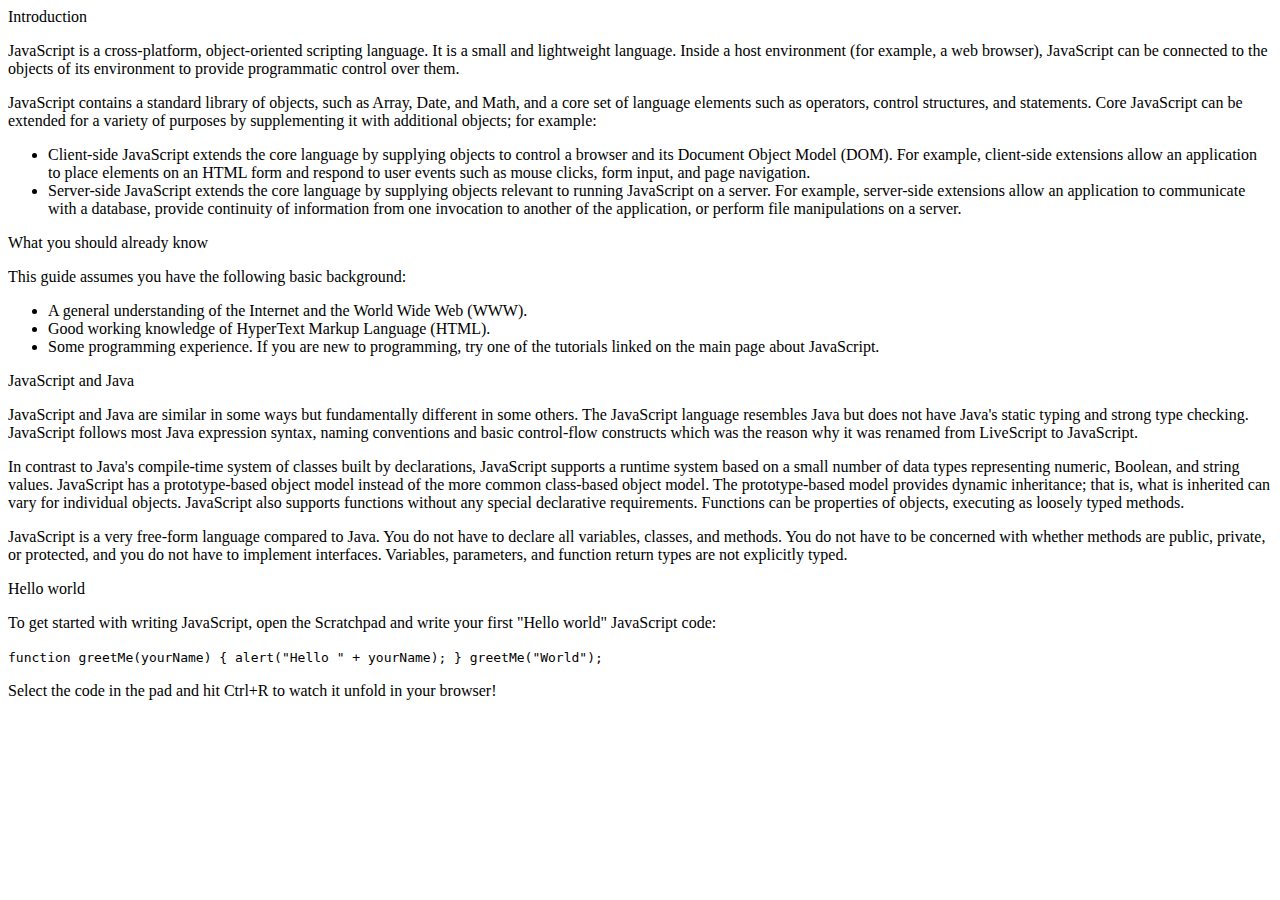
==== technical Documentation page/index.html @ 9de4dbf8 "last progress" ====
<!DOCTYPE html>
    <html>
        <head>
            <title>technical-documentation-page</title>
            <link rel="stylesheet" href="./style.css">
        </head>
        <body>
            <main id="main-doc">
                <section class="main-section" id="introduction">
                    <header>Introduction</header>
                    <article>
                        <p>JavaScript is a cross-platform, object-oriented scripting language. It is a small and lightweight language. Inside a host environment (for example, a web browser), JavaScript can be connected to the objects of its environment to provide programmatic control over them.</p>
                        <p>JavaScript contains a standard library of objects, such as Array, Date, and Math, and a core set of language elements such as operators, control structures, and statements. Core JavaScript can be extended for a variety of purposes by supplementing it with additional objects; for example: </p>
                        <ul>
                            <li>Client-side JavaScript extends the core language by supplying objects to control a browser and its Document Object Model (DOM). For example, client-side extensions allow an application to place elements on an HTML form and respond to user events such as mouse clicks, form input, and page navigation.</li>
                            <li>Server-side JavaScript extends the core language by supplying objects relevant to running JavaScript on a server. For example, server-side extensions allow an application to communicate with a database, provide continuity of information from one invocation to another of the application, or perform file manipulations on a server.</li>   
                        </ul>
                    </article>
                </section>
                <section class="main-section" id="What-you-should-already-know">
                    <header>What you should already know</header>
                    <article>
                        <p>This guide assumes you have the following basic background:</p>
                        <ul>
                            <li>A general understanding of the Internet and the World Wide Web (WWW).</li>
                            <li>Good working knowledge of HyperText Markup Language (HTML).</li>
                            <li>Some programming experience. If you are new to programming, try one of the tutorials linked on the main page about JavaScript.</li>
                        </ul>
                    </article>
                </section>
                <section class="main-section" id="javascript-and-java">
                    <header>JavaScript and Java</header>
                    <article>
                        <p>JavaScript and Java are similar in some ways but fundamentally different in some others. The JavaScript language resembles Java but does not have Java's static typing and strong type checking. JavaScript follows most Java expression syntax, naming conventions and basic control-flow constructs which was the reason why it was renamed from LiveScript to JavaScript.</p>
                        <p>In contrast to Java's compile-time system of classes built by declarations, JavaScript supports a runtime system based on a small number of data types representing numeric, Boolean, and string values. JavaScript has a prototype-based object model instead of the more common class-based object model. The prototype-based model provides dynamic inheritance; that is, what is inherited can vary for individual objects. JavaScript also supports functions without any special declarative requirements. Functions can be properties of objects, executing as loosely typed methods.</p>
                        <p>JavaScript is a very free-form language compared to Java. You do not have to declare all variables, classes, and methods. You do not have to be concerned with whether methods are public, private, or protected, and you do not have to implement interfaces. Variables, parameters, and function return types are not explicitly typed.</p>
                    </article>
                </section>
                <section class="main-section" id="Hello-world">
                    <header>Hello world</header>
                    <article>
                        <p>To get started with writing JavaScript, open the Scratchpad and write your first "Hello world" JavaScript code:</p>
                        <code>function greetMe(yourName) { alert("Hello " + yourName); }
                            greetMe("World");</code>
                        <p>Select the code in the pad and hit Ctrl+R to watch it unfold in your browser!</p>
                    </article>
                    </section>
            </main>
        </body>
    </html>
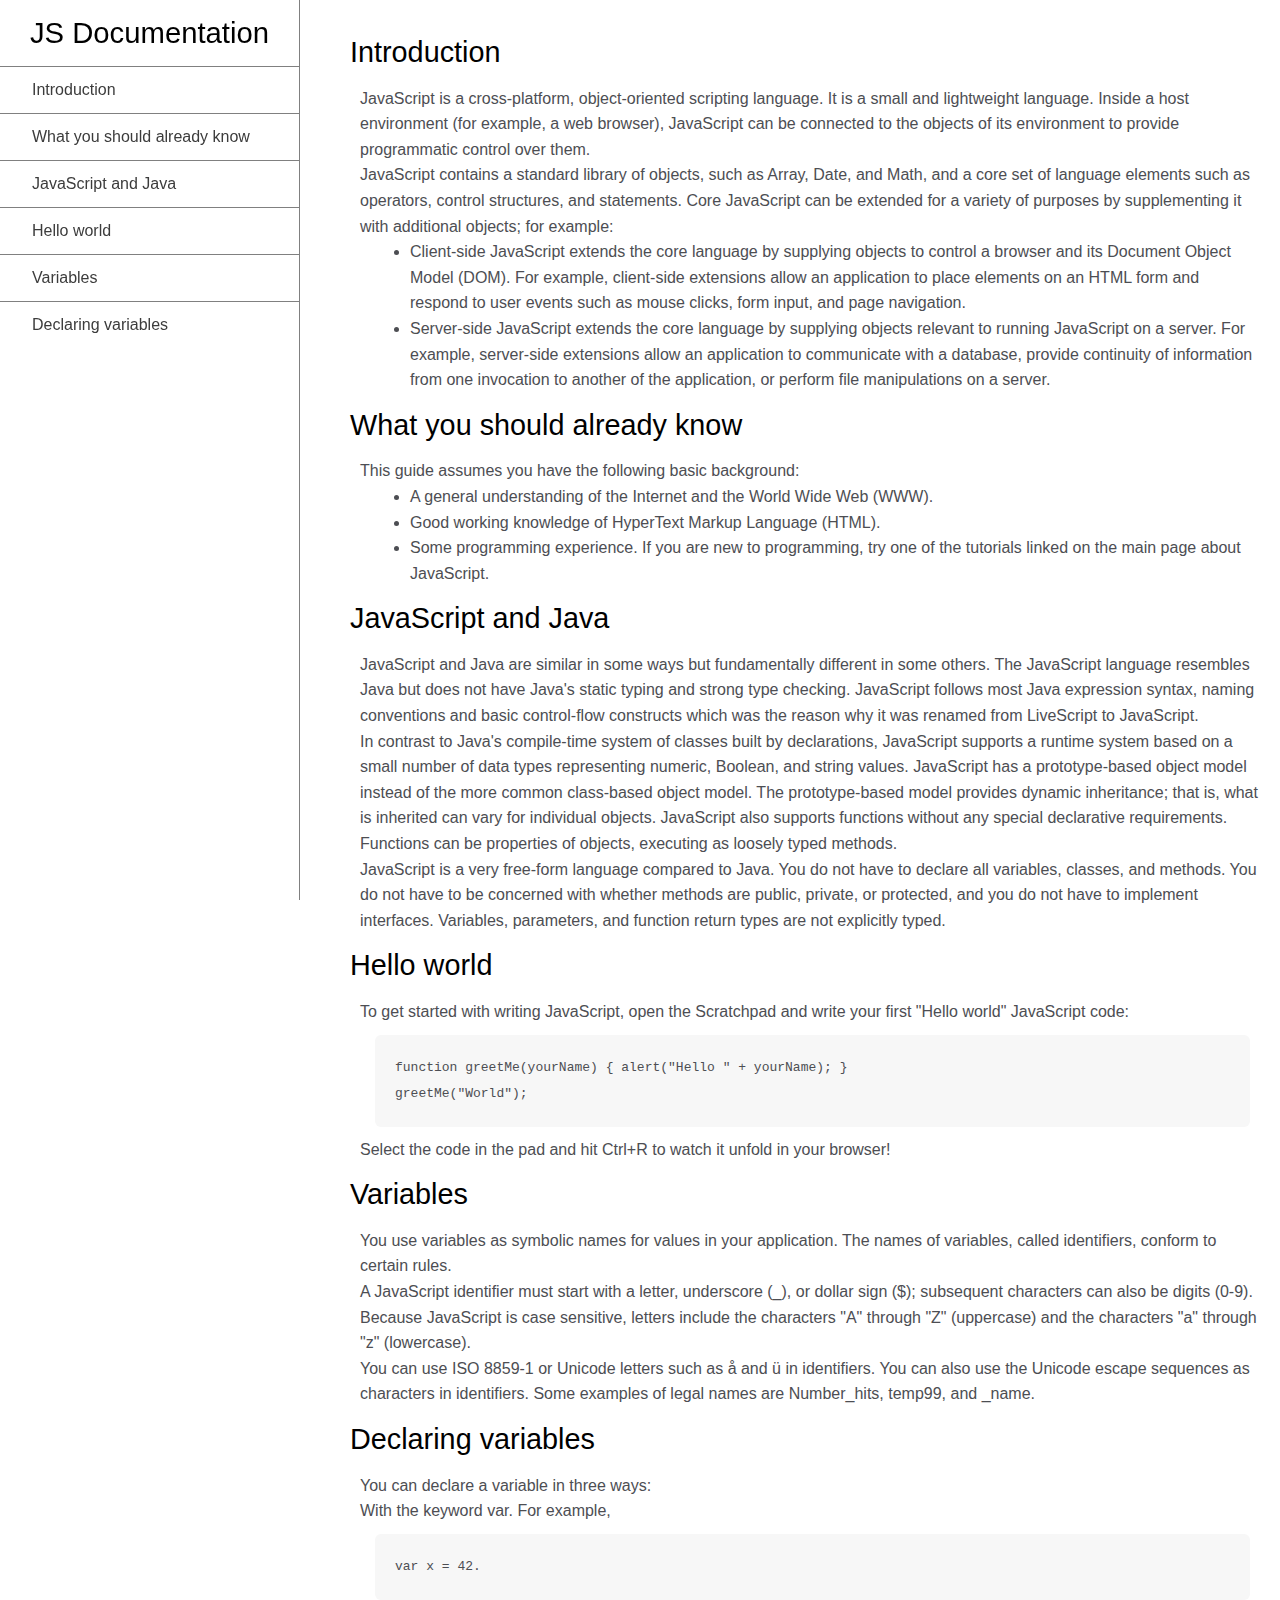
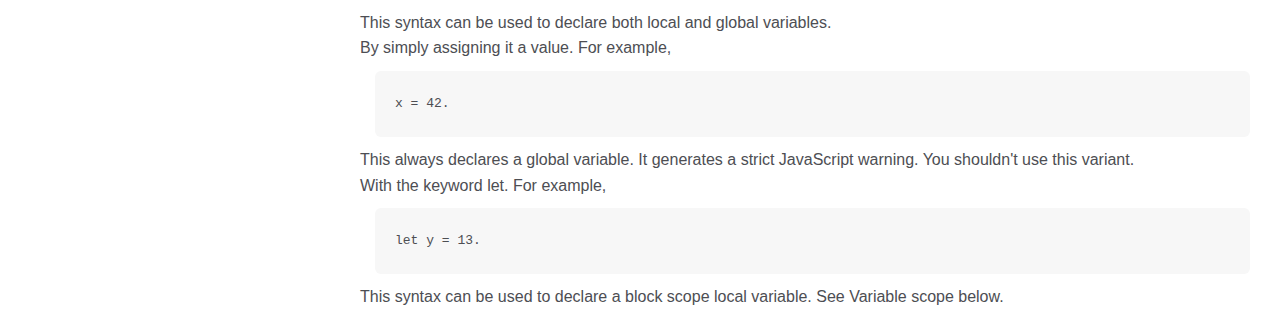
==== commit f0e59ecb: "last progress" ====
--- a/technical Documentation page/index.html
+++ b/technical Documentation page/index.html
@@ -2,9 +2,20 @@
     <html>
         <head>
             <title>technical-documentation-page</title>
-            <link rel="stylesheet" href="./style.css">
-        </head>
+            <link rel="stylesheet" href="style.css">
+        </head>   
         <body>
+            <nav id="navbar">
+                <header>JS Documentation</header>
+                <ul>
+                    <li><a class="nav-link" href="#introduction">Introduction</a></li>
+                    <li><a class="nav-link" href="#What-you-should already-know">What you should already know</a></li>
+                    <li><a class="nav-link" href="#javascript-and-java">JavaScript and Java</a></li>
+                    <li><a class="nav-link" href="#Hello-world">Hello world</a></li>
+                    <li><a class="nav-link" href="#Variables">Variables</a></li>
+                    <li><a class="nav-link" href="#Declaring-variables">Declaring variables</a></li>
+                </ul>
+            </nav>
             <main id="main-doc">
                 <section class="main-section" id="introduction">
                     <header>Introduction</header>
@@ -16,7 +27,6 @@
                             <li>Server-side JavaScript extends the core language by supplying objects relevant to running JavaScript on a server. For example, server-side extensions allow an application to communicate with a database, provide continuity of information from one invocation to another of the application, or perform file manipulations on a server.</li>   
                         </ul>
                     </article>
-                </section>
                 <section class="main-section" id="What-you-should-already-know">
                     <header>What you should already know</header>
                     <article>
@@ -44,7 +54,30 @@
                             greetMe("World");</code>
                         <p>Select the code in the pad and hit Ctrl+R to watch it unfold in your browser!</p>
                     </article>
-                    </section>
+                </section>
+                <section class="main-section" id="Variables">
+                    <header>Variables</header>
+                    <article>
+                        <p>You use variables as symbolic names for values in your application. The names of variables, called identifiers, conform to certain rules.</p>
+                        <p>A JavaScript identifier must start with a letter, underscore (_), or dollar sign ($); subsequent characters can also be digits (0-9). Because JavaScript is case sensitive, letters include the characters "A" through "Z" (uppercase) and the characters "a" through "z" (lowercase).</p>
+                        <p>You can use ISO 8859-1 or Unicode letters such as å and ü in identifiers. You can also use the Unicode escape sequences as characters in identifiers. Some examples of legal names are Number_hits, temp99, and _name.</p>
+                    </article>
+                </section>
+                <section class="main-section" id="Declaring-variables">
+                    <header>Declaring variables</header>
+                    <article>
+                        <p>You can declare a variable in three ways:</p>
+                        <p>With the keyword var. For example,</p>
+                        <code>var x = 42.</code>
+                        <p>This syntax can be used to declare both local and global variables.</p>
+                        <p>By simply assigning it a value. For example,</p>
+                        <code>x = 42.</code>
+                        <p>This always declares a global variable. It generates a strict JavaScript warning. You shouldn't use this variant.</p>
+                        <p>With the keyword let. For example,</p>
+                        <code>let y = 13.</code>
+                        <p>This syntax can be used to declare a block scope local variable. See Variable scope below.</p>
+                    </article>
+                </section>
             </main>
         </body>
     </html>--- a/technical Documentation page/style.css
+++ b/technical Documentation page/style.css
@@ -0,0 +1,132 @@
+*{
+    box-sizing: border-box;
+    margin: 0 auto;
+}
+
+
+body, html{
+    /* border: 3px solid blue; */
+    min-width: 290px;
+    font-family:  Arial, sans-serif;
+    color: #4d4e53;
+    background-color: white;
+    line-height: 1.6em;
+
+}
+
+#navbar
+{
+    border-right: 1.5px solid gray;
+    /* border: 3px solid brown; */
+    margin: 0;
+    min-width: 290px;
+    width: 300px;
+    height: 100%;
+    position: fixed;
+    top: 0px;
+    left: 0px;
+}
+
+header
+{
+    color: black;
+    margin: 20px;
+    text-align: center;
+    font-size: 1.83em;
+    font-weight: thin;
+    /* border: 5px solid red; */
+}
+
+#main-doc header{
+    text-align: start;
+    font-size: 1.8em;
+}
+
+.nav-link
+{
+    /* border: 3px solid red; */
+    display: flex;
+    width: 100%;
+    height: 47px;
+    justify-content: flex-start;
+    align-items: center;
+    text-decoration: none;
+    color: rgb(60, 60, 60);
+    padding-left: 2em;
+    padding: 0 auto;
+    border-top: 1px solid gray;
+}
+
+#navbar ul{
+    list-style-type: none;
+    width: 100%;
+    height: 100%;
+    padding: 0;
+}
+
+#main-doc
+{
+    margin-left: 310px;
+    margin-bottom: 110px;
+    /* border: 7px solid yellow; */
+    position: absolute;
+    padding: 20px;
+}
+
+#main-doc p
+{
+    /* border: 5px solid yellow; */
+    padding-left: 30px;
+}
+
+#main-doc ul
+{
+    /* border: 3px solid green; */
+    padding-left: 80px; 
+}
+
+#main-doc code
+{
+    display: block;
+    background-color: #f7f7f7;
+    text-align: left;
+    line-height: 2em;
+    margin: 10px;
+    padding: 20px;
+    margin-left: 45px;
+    border-radius: 6px;
+    position: relative;
+    white-space: pre-line;
+}
+
+@media only screen and (max-width: 815px) {
+    header
+    {
+        /* border: 3px solid red; */
+    }
+
+    #navbar
+    {
+        position: relative;
+        top: 0;
+        z-index: 1;
+        margin: 0;
+        padding: 0;
+        width: 100%;
+        background-color: white;
+        border: none;
+    }
+    
+    #main-doc
+    {
+        position: absolute;
+        margin-left: 0px;
+    }
+    
+    #navbar ul
+    {
+        height: 275px;
+        border: 1px solid;
+        overflow: scroll;
+    }
+}